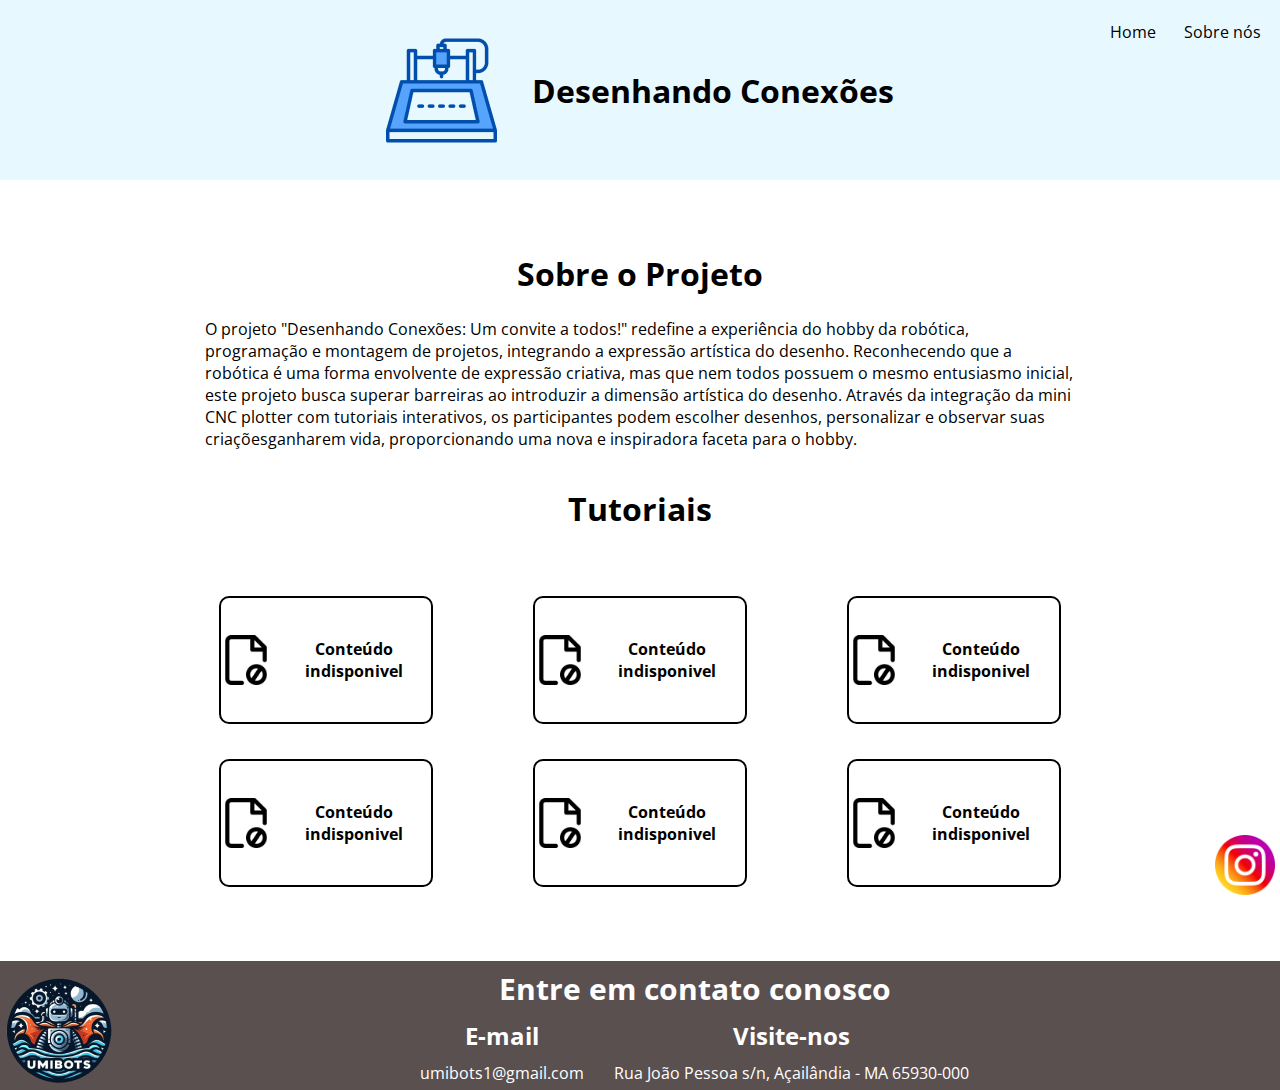
==== index.html @ aee0f186 "Colocando um icone do instagram no canto da tela" ====
<!DOCTYPE html>
<html lang="pt-br">
<head>
    <meta charset="UTF-8">
    <meta name="viewport" content="width=device-width, initial-scale=1.0">
    <title>Desenhando Conexões</title>
    <link rel="stylesheet" href="assents/css/style.css">

    <link rel="preconnect" href="https://fonts.googleapis.com">
    <link rel="preconnect" href="https://fonts.gstatic.com" crossorigin>
    <link href="https://fonts.googleapis.com/css2?family=Open+Sans:ital,wght@0,300..800;1,300..800&display=swap" rel="stylesheet">

</head>
<body>
    <nav>
        <div>
            <img src="assents/img/Cnc logo 1.png" alt="Desenho de uma Cnc">
            <h1>Desenhando Conexões</h1>
        </div>

        <ul>
            <li><a href="#">Home</a></li>
            <li><a href="about.html" target="_blank">Sobre nós</a></li>
        </ul>
    </nav>
    <main>
        <section id="sobre_projeto">
            <h1>Sobre o Projeto</h1>
            <p>
                O projeto "Desenhando Conexões: Um convite a todos!"
                 redefine a experiência do hobby da robótica, programação e montagem de projetos, 
                 integrando a expressão artística do desenho. Reconhecendo que a robótica é uma forma 
                 envolvente de expressão criativa, mas que nem todos possuem o mesmo entusiasmo inicial, 
                 este projeto busca superar barreiras ao introduzir a dimensão artística do desenho. 
                 Através da integração da mini CNC plotter com tutoriais interativos, os participantes 
                 podem escolher desenhos, personalizar e observar suas criaçõesganharem vida, 
                 proporcionando uma nova e inspiradora faceta para o hobby. 
            </p>
        </section>

        <section id="tutoriais">
            <h1>Tutoriais</h1>

            <div id="videos">
                <div class="video_tutoriais">
                    <img src="assents/img/disable.png" alt="Icone de indisponível"> 
                    <p>Conteúdo indisponivel</p>
                </div>
                <div class="video_tutoriais">
                    <img src="assents/img/disable.png" alt="Icone de indisponível"> 
                    <p>Conteúdo indisponivel</p>
                </div>
                <div class="video_tutoriais">
                    <img src="assents/img/disable.png" alt="Icone de indisponível"> 
                    <p>Conteúdo indisponivel</p>
                </div>
                <div class="video_tutoriais">
                    <img src="assents/img/disable.png" alt="Icone de indisponível"> 
                    <p>Conteúdo indisponivel</p>
                </div>
                <div class="video_tutoriais">
                    <img src="assents/img/disable.png" alt="Icone de indisponível"> 
                    <p>Conteúdo indisponivel</p>
                </div>
                <div class="video_tutoriais">
                    <img src="assents/img/disable.png" alt="Icone de indisponível"> 
                    <p>Conteúdo indisponivel</p>
                </div>
            </div>
        </section>
    </main>
    <footer>
        <img src="assents/img/Logo umibots.png" alt="Logo da Umibots">

        <div id="contato">
            <h1>Entre em contato conosco</h1>

                <section>
                    <div>
                        <h2>E-mail</h2>
                        <p><a href="mailto:umibots1@gmail.com">umibots1@gmail.com</a></p>
                    </div>

                    <div>
                        <h2>Visite-nos</h2>
                        <p>Rua João Pessoa s/n, Açailândia - MA 65930-000</p>
                    </div>
                </section>
        </div>
        <div></div><!--Div vazia para centralizar a div contato no centro-->
        
    </footer>
    <a href="http://instagram.com/umibots" target="_blank"><img src="assents/img/social.png" alt="Icone do instagram" id="instagram"></a>
</body>
</html>
---- assents/css/style.css ----
*{
    font-family: "Open Sans", sans-serif;
    padding: 0;
    margin: 0;
}


nav {
    display: flex;
    background-color: #E7F8FF;
    min-height: 20vh;
    margin-bottom: 72px;
}

nav div{
    display: flex;
    gap: 35px;
    align-items: center;
    margin: auto;
}

nav ul{
    list-style: none;
    display: flex;
    gap: 28px;
    position: absolute;
    top: 21px;
    right: 19px;
    text-align: center;
}

nav a{
    text-decoration: none;
    color: #000000;
    cursor: pointer;
    transition: all .3s;
}

nav a:hover{
    font-weight: 700;
}

main{
    max-width: 870px;
    min-width: 200px;
    display: flex;
    flex-direction: column;
    gap: 37px;
    margin: auto;
    margin-bottom: 74px;
}

#sobre_projeto{
    display: flex;
    flex-direction: column;
    gap: 23px;
}

#sobre_projeto h1{
    text-align: center;
}

#tutoriais{
    text-align: center;
    display: flex;
    flex-direction: column;
    gap: 66px;
}

#videos div{
    width: 210px;
    height: 124px;
    background-color: #ffffff;
    border-radius: 10px;
    display: flex;
    gap: 5px;
    align-items: center;
    justify-content: center;
    border: 2px solid #000000;
    cursor: pointer;
    font-weight: bold;
}


#videos div img{
    width: 50px;
    height: 50px;
}

#videos{
    display: grid;
    grid-template-columns: repeat(3, 1fr);
    grid-template-rows: repeat(2, 1fr);
    row-gap: 35px;
    column-gap: 71px;
    justify-items: center;
}

footer{
    background-color: #5B5050;
    color: #ffffff;
    display: flex;
    justify-content:  space-between;
    align-items: center;
}

footer img {
    position: relative;
    left: 5px;
}

#contato {
    display: flex;
    flex-direction: column;
    gap: 10px;
    justify-content: center;
    align-items: center;
    margin: 0 auto;
}

#contato h1{
    font-size: 30px;
}

#contato section{
    display: flex;
    align-items: center;
    justify-content: center;
    gap: 30px;
    margin: 0 auto;
}

#contato section div{
    display: flex;
    flex-direction: column;
    gap: 10px;
    align-items: center;
    margin: 0 auto;
}

#contato a{
    color: #ffffff;
    text-decoration: none;
}

#contato a:hover{
    text-decoration: underline;
}

#instagram{
    position: fixed;
    bottom: 5px;
    right: 5px;
    width: 60px;
}
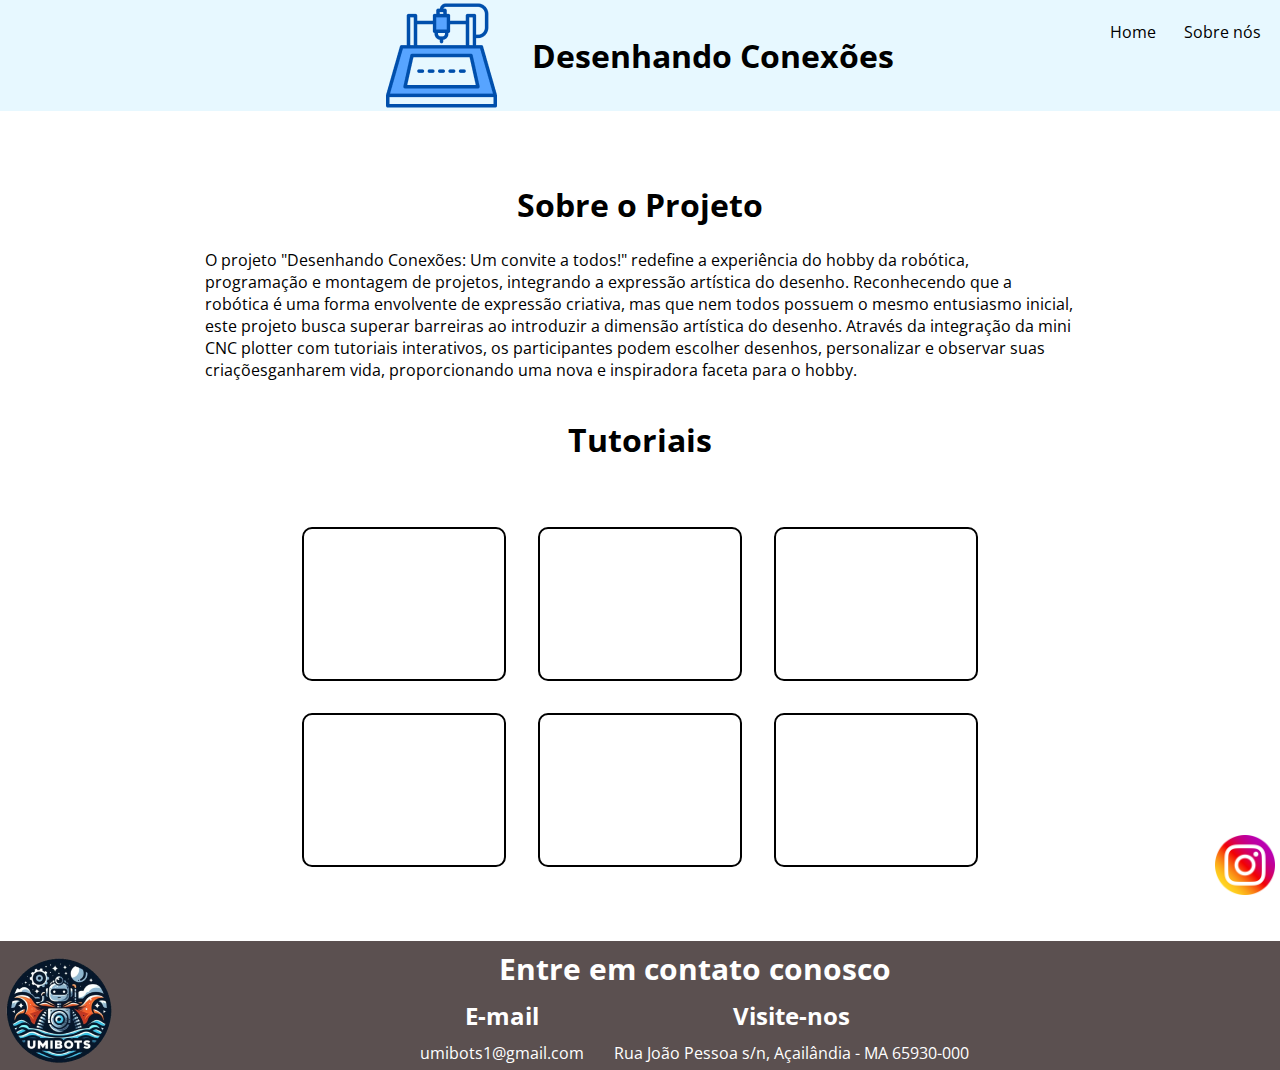
==== commit 5995f7c3: "Colocando o video teste no lugar das divs e estilizando o poput" ====
--- a/index.html
+++ b/index.html
@@ -4,6 +4,7 @@
     <meta charset="UTF-8">
     <meta name="viewport" content="width=device-width, initial-scale=1.0">
     <title>Desenhando Conexões</title>
+    <link rel="shortcut icon" href="assents/img/milling-machine.png" type="image/x-icon">
     <link rel="stylesheet" href="assents/css/style.css">
 
     <link rel="preconnect" href="https://fonts.googleapis.com">
@@ -12,6 +13,10 @@
 
 </head>
 <body>
+    <div class="poput">
+        <span>&times;</span>
+        <video src="assents/scr/video temporario.mp4" disableRemotePlayback autoplay controls></video>
+    </div>
     <nav>
         <div>
             <img src="assents/img/Cnc logo 1.png" alt="Desenho de uma Cnc">
@@ -42,30 +47,12 @@
             <h1>Tutoriais</h1>
 
             <div id="videos">
-                <div class="video_tutoriais">
-                    <img src="assents/img/disable.png" alt="Icone de indisponível"> 
-                    <p>Conteúdo indisponivel</p>
-                </div>
-                <div class="video_tutoriais">
-                    <img src="assents/img/disable.png" alt="Icone de indisponível"> 
-                    <p>Conteúdo indisponivel</p>
-                </div>
-                <div class="video_tutoriais">
-                    <img src="assents/img/disable.png" alt="Icone de indisponível"> 
-                    <p>Conteúdo indisponivel</p>
-                </div>
-                <div class="video_tutoriais">
-                    <img src="assents/img/disable.png" alt="Icone de indisponível"> 
-                    <p>Conteúdo indisponivel</p>
-                </div>
-                <div class="video_tutoriais">
-                    <img src="assents/img/disable.png" alt="Icone de indisponível"> 
-                    <p>Conteúdo indisponivel</p>
-                </div>
-                <div class="video_tutoriais">
-                    <img src="assents/img/disable.png" alt="Icone de indisponível"> 
-                    <p>Conteúdo indisponivel</p>
-                </div>
+                <video class="video_tutoriais" src="assents/scr/video temporario.mp4" disableRemotePlayback muted></video>
+                <video class="video_tutoriais" src="assents/scr/video temporario.mp4" disableRemotePlayback muted></video>
+                <video class="video_tutoriais" src="assents/scr/video temporario.mp4" disableRemotePlayback muted></video>
+                <video class="video_tutoriais" src="assents/scr/video temporario.mp4" disableRemotePlayback muted></video>
+                <video class="video_tutoriais" src="assents/scr/video temporario.mp4" disableRemotePlayback muted></video>
+                <video class="video_tutoriais" src="assents/scr/video temporario.mp4" disableRemotePlayback muted></video>
             </div>
         </section>
     </main>
--- a/assents/css/style.css
+++ b/assents/css/style.css
@@ -8,8 +8,10 @@
 nav {
     display: flex;
     background-color: #E7F8FF;
-    min-height: 20vh;
+    height: 20%;
+    width: 100%;
     margin-bottom: 72px;
+    font-size: 1rem;
 }
 
 nav div{
@@ -42,12 +44,13 @@
 
 main{
     max-width: 870px;
-    min-width: 200px;
+    width: 100%;
     display: flex;
     flex-direction: column;
     gap: 37px;
     margin: auto;
     margin-bottom: 74px;
+    font-size: 1rem;
 }
 
 #sobre_projeto{
@@ -67,36 +70,56 @@
     gap: 66px;
 }
 
-#videos div{
-    width: 210px;
-    height: 124px;
+#videos{
+    display: flex;
+    flex-wrap: wrap;
+    gap: 2rem;
+    align-items: center;
+    justify-content: center;
+}
+
+#videos .video_tutoriais{
+    width: 200px;
     background-color: #ffffff;
     border-radius: 10px;
-    display: flex;
-    gap: 5px;
-    align-items: center;
-    justify-content: center;
     border: 2px solid #000000;
     cursor: pointer;
+}
+
+.poput{
+    position: fixed;
+    top: 0;
+    left: 0;
+    z-index: 100;
+    background-color: rgba(0, 0, 0, 8);
+    height: 100%;
+    width: 100%;
+    display: none;
+}
+
+.poput video{
+    position: absolute;
+    top: 50%;
+    left: 50%;
+    transform: translate(-50%,-50%);
+    width: 750px;
+    border-radius: 5px;
+    border: 3px solid #fff;
+    object-fit: cover;
+}
+
+.poput span{
+    position: absolute;
+    top: 5px;
+    right: 20px;
+    font-size: 50px;
+    color: #fff;
     font-weight: bold;
-}
-
-
-#videos div img{
-    width: 50px;
-    height: 50px;
-}
-
-#videos{
-    display: grid;
-    grid-template-columns: repeat(3, 1fr);
-    grid-template-rows: repeat(2, 1fr);
-    row-gap: 35px;
-    column-gap: 71px;
-    justify-items: center;
+    z-index: 100;
 }
 
 footer{
+    font-size: 1rem;
     background-color: #5B5050;
     color: #ffffff;
     display: flex;
@@ -116,6 +139,7 @@
     justify-content: center;
     align-items: center;
     margin: 0 auto;
+    font-size: 1rem;
 }
 
 #contato h1{
@@ -152,4 +176,119 @@
     bottom: 5px;
     right: 5px;
     width: 60px;
+}
+
+
+
+@media (max-width:900px){
+    main p{
+        max-width: 700px;
+        margin: auto;
+    }
+    
+}
+
+@media (max-width:805px){
+    #tutoriais{
+        gap: 55px;
+    }
+
+    #instagram{
+        width: 40px;
+    }
+    
+}
+
+@media (max-width: 750px){
+    nav {
+        display: flex;
+        flex-direction: column-reverse;
+        align-items: center;
+        gap: 30px;
+        background-color: #E7F8FF;
+        height: 20%;
+        width: 100%;
+        margin-bottom: 72px;
+    }
+
+    nav ul{
+        list-style: none;
+        display: flex;
+        gap: 28px;
+        position: relative;
+        text-align: center;
+    }
+
+    main p{
+        max-width: 500px;
+        margin: auto;
+    }
+
+    .poput video{
+        width: 95%;
+    }
+
+    #contato section{
+        display: flex;
+        flex-direction: column;
+        align-items: center;
+        justify-content: center;
+        gap: 30px;
+        margin: 0 auto;
+    }
+}
+
+@media (max-width: 520px){
+    body p,a{
+        font-size: 14px;
+    }
+
+    body h1{
+        font-size: 27px;
+    }
+
+    main p{
+        max-width: 400px;
+        margin: auto;
+    }
+
+    footer{
+        flex-direction: column;
+    }
+
+    #instagram{
+        width: 40px;
+        bottom: 5%;
+    }
+}
+
+@media (max-width: 440px){
+    body{
+        font-size: 14px;
+    }
+
+    body h1{
+        font-size: 20px;
+    }
+
+    nav div{
+        flex-direction: column;
+    }
+
+    nav{
+        justify-content: center;
+        gap: 40px;
+    }
+
+    main p{
+        max-width: 300px;
+    }
+
+    #videos .video_tutoriais{
+        width: 90%;
+    }
+
+    #contato h1,h2{
+        font-size: 20px;
+    }
 }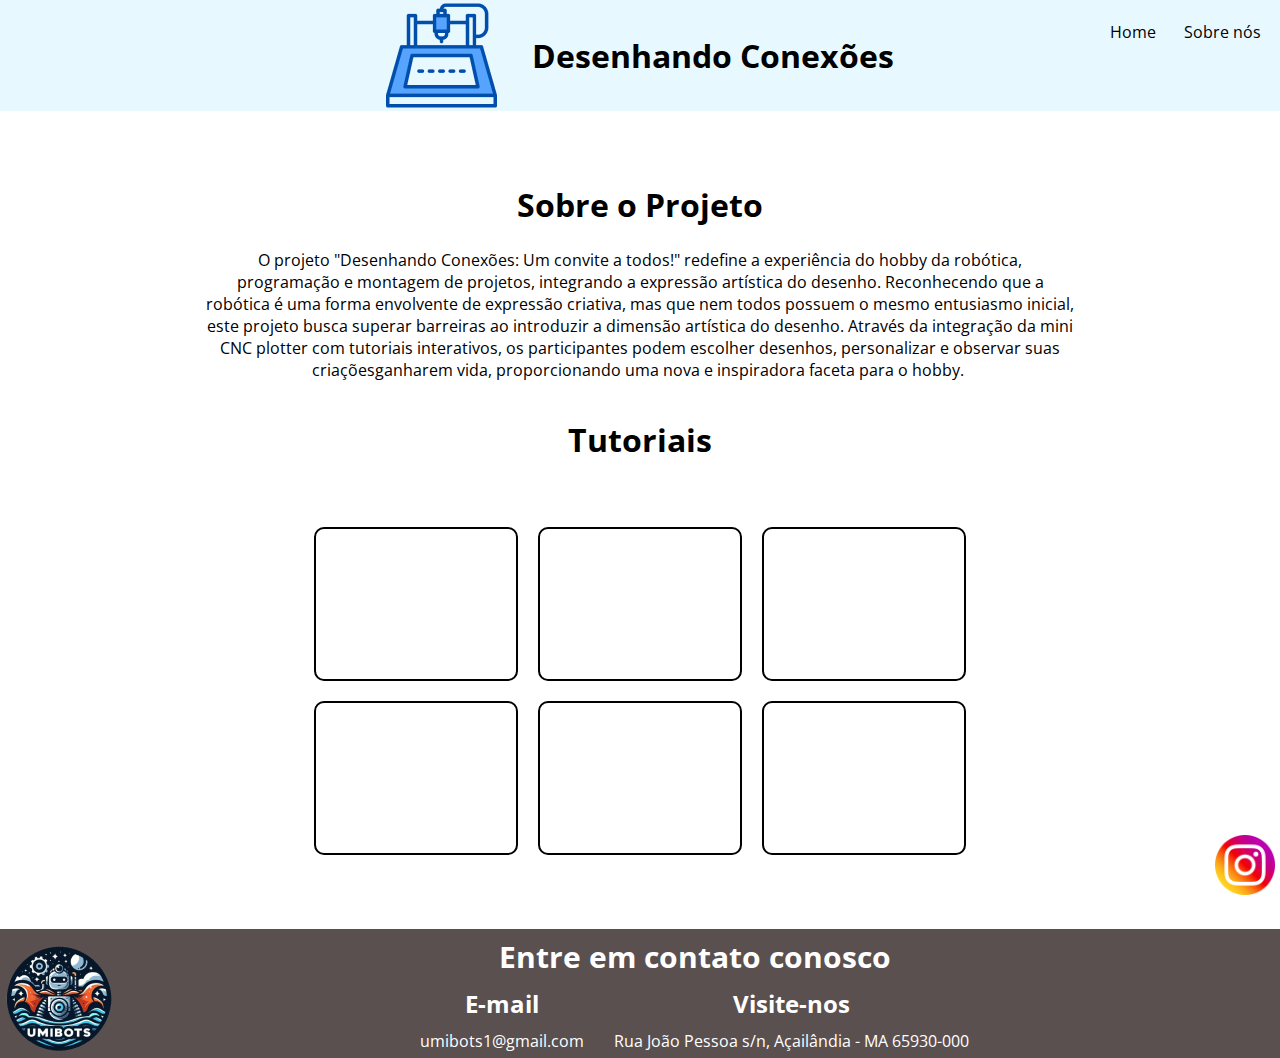
==== commit 34da477d: "use ES6 modules and refactor code" ====
--- a/index.html
+++ b/index.html
@@ -10,73 +10,80 @@
     <link rel="preconnect" href="https://fonts.googleapis.com">
     <link rel="preconnect" href="https://fonts.gstatic.com" crossorigin>
     <link href="https://fonts.googleapis.com/css2?family=Open+Sans:ital,wght@0,300..800;1,300..800&display=swap" rel="stylesheet">
-
+    
+    <script type="module" src="assents/js/main.js"></script>
 </head>
 <body>
-    <div class="poput">
-        <span>&times;</span>
-        <video src="assents/scr/video temporario.mp4" disableRemotePlayback autoplay controls></video>
+    <div id="loading">
+        <h1>Carregando...</h1>
     </div>
-    <nav>
-        <div>
-            <img src="assents/img/Cnc logo 1.png" alt="Desenho de uma Cnc">
-            <h1>Desenhando Conexões</h1>
+    <div id="conteudo">
+        <div class="poput">
+            <span>&times;</span>
+            <video src="assents/scr/video temporario.mp4" disableRemotePlayback autoplay controls></video>
         </div>
-
-        <ul>
-            <li><a href="#">Home</a></li>
-            <li><a href="about.html" target="_blank">Sobre nós</a></li>
-        </ul>
-    </nav>
-    <main>
-        <section id="sobre_projeto">
-            <h1>Sobre o Projeto</h1>
-            <p>
-                O projeto "Desenhando Conexões: Um convite a todos!"
-                 redefine a experiência do hobby da robótica, programação e montagem de projetos, 
-                 integrando a expressão artística do desenho. Reconhecendo que a robótica é uma forma 
-                 envolvente de expressão criativa, mas que nem todos possuem o mesmo entusiasmo inicial, 
-                 este projeto busca superar barreiras ao introduzir a dimensão artística do desenho. 
-                 Através da integração da mini CNC plotter com tutoriais interativos, os participantes 
-                 podem escolher desenhos, personalizar e observar suas criaçõesganharem vida, 
-                 proporcionando uma nova e inspiradora faceta para o hobby. 
-            </p>
-        </section>
-
-        <section id="tutoriais">
-            <h1>Tutoriais</h1>
-
-            <div id="videos">
-                <video class="video_tutoriais" src="assents/scr/video temporario.mp4" disableRemotePlayback muted></video>
-                <video class="video_tutoriais" src="assents/scr/video temporario.mp4" disableRemotePlayback muted></video>
-                <video class="video_tutoriais" src="assents/scr/video temporario.mp4" disableRemotePlayback muted></video>
-                <video class="video_tutoriais" src="assents/scr/video temporario.mp4" disableRemotePlayback muted></video>
-                <video class="video_tutoriais" src="assents/scr/video temporario.mp4" disableRemotePlayback muted></video>
-                <video class="video_tutoriais" src="assents/scr/video temporario.mp4" disableRemotePlayback muted></video>
+    
+        <nav>
+            <div>
+                <img src="assents/img/Cnc logo 1.png" alt="Desenho de uma Cnc">
+                <h1>Desenhando Conexões</h1>
             </div>
-        </section>
-    </main>
-    <footer>
-        <img src="assents/img/Logo umibots.png" alt="Logo da Umibots">
-
-        <div id="contato">
-            <h1>Entre em contato conosco</h1>
-
-                <section>
-                    <div>
-                        <h2>E-mail</h2>
-                        <p><a href="mailto:umibots1@gmail.com">umibots1@gmail.com</a></p>
-                    </div>
-
-                    <div>
-                        <h2>Visite-nos</h2>
-                        <p>Rua João Pessoa s/n, Açailândia - MA 65930-000</p>
-                    </div>
-                </section>
-        </div>
-        <div></div><!--Div vazia para centralizar a div contato no centro-->
-        
-    </footer>
-    <a href="http://instagram.com/umibots" target="_blank"><img src="assents/img/social.png" alt="Icone do instagram" id="instagram"></a>
+    
+            <ul>
+                <li><a href="#">Home</a></li>
+                <li><a href="about.html" target="_blank">Sobre nós</a></li>
+            </ul>
+        </nav>
+        <main>
+            <section id="sobre_projeto">
+                <h1>Sobre o Projeto</h1>
+                <p>
+                    O projeto "Desenhando Conexões: Um convite a todos!"
+                     redefine a experiência do hobby da robótica, programação e montagem de projetos, 
+                     integrando a expressão artística do desenho. Reconhecendo que a robótica é uma forma 
+                     envolvente de expressão criativa, mas que nem todos possuem o mesmo entusiasmo inicial, 
+                     este projeto busca superar barreiras ao introduzir a dimensão artística do desenho. 
+                     Através da integração da mini CNC plotter com tutoriais interativos, os participantes 
+                     podem escolher desenhos, personalizar e observar suas criaçõesganharem vida, 
+                     proporcionando uma nova e inspiradora faceta para o hobby. 
+                </p>
+            </section>
+    
+            <section id="tutoriais">
+                <h1>Tutoriais</h1>
+    
+                <div id="videos">
+                    <video class="video_tutoriais" src="assents/scr/video temporario.mp4" disableRemotePlayback muted></video>
+                    <video class="video_tutoriais" src="assents/scr/video temporario.mp4" disableRemotePlayback muted></video>
+                    <video class="video_tutoriais" src="assents/scr/video temporario.mp4" disableRemotePlayback muted></video>
+                    <video class="video_tutoriais" src="assents/scr/video temporario.mp4" disableRemotePlayback muted></video>
+                    <video class="video_tutoriais" src="assents/scr/video temporario.mp4" disableRemotePlayback muted></video>
+                    <video class="video_tutoriais" src="assents/scr/video temporario.mp4" disableRemotePlayback muted></video>
+                </div>
+            </section>
+        </main>
+        <footer>
+            <img src="assents/img/Logo umibots.png" alt="Logo da Umibots">
+    
+            <div id="contato">
+                <h1>Entre em contato conosco</h1>
+    
+                    <section>
+                        <div>
+                            <h2>E-mail</h2>
+                            <p><a href="mailto:umibots1@gmail.com">umibots1@gmail.com</a></p>
+                        </div>
+    
+                        <div>
+                            <h2>Visite-nos</h2>
+                            <p>Rua João Pessoa s/n, Açailândia - MA 65930-000</p>
+                        </div>
+                    </section>
+            </div>
+            <div></div><!--Div vazia para centralizar a div contato no centro-->
+            
+        </footer>
+        <a href="http://instagram.com/umibots" target="_blank"><img src="assents/img/social.png" alt="Icone do instagram" id="instagram"></a>
+    </div>
 </body>
 </html>--- a/assents/css/style.css
+++ b/assents/css/style.css
@@ -2,6 +2,34 @@
     font-family: "Open Sans", sans-serif;
     padding: 0;
     margin: 0;
+} 
+
+html{
+    width: 100%;
+    height: 100%;
+    font-size: 62.5%;
+}
+
+body{
+    width: 100%;
+    height: 100%;
+}
+
+#loading {
+    width: 100%;
+    height: 100%;
+    background-color: #94949410;
+    display: flex;
+    justify-content: center;
+    align-items: center;
+    font-weight: bold;
+    font-size: 3.0rem;
+    color: #000000;
+    position: fixed;
+}
+
+#conteudo{
+    display: none;
 }
 
 
@@ -11,7 +39,11 @@
     height: 20%;
     width: 100%;
     margin-bottom: 72px;
-    font-size: 1rem;
+    font-size: 1.6rem;
+}
+
+nav h1{
+    text-align: center;
 }
 
 nav div{
@@ -50,7 +82,8 @@
     gap: 37px;
     margin: auto;
     margin-bottom: 74px;
-    font-size: 1rem;
+    font-size: 1.6rem;
+    text-align: center;
 }
 
 #sobre_projeto{
@@ -84,6 +117,13 @@
     border-radius: 10px;
     border: 2px solid #000000;
     cursor: pointer;
+    overflow: hidden;
+    transition: .4s;
+}
+
+#videos .video_tutoriais:hover{
+    transform: scale(1.2);
+    border-color: #71b3da;
 }
 
 .poput{
@@ -112,19 +152,21 @@
     position: absolute;
     top: 5px;
     right: 20px;
-    font-size: 50px;
+    font-size: 5.0rem;
     color: #fff;
     font-weight: bold;
     z-index: 100;
+    cursor: pointer;
 }
 
 footer{
-    font-size: 1rem;
+    font-size: 1.6rem;
     background-color: #5B5050;
     color: #ffffff;
     display: flex;
     justify-content:  space-between;
     align-items: center;
+    text-align: center;
 }
 
 footer img {
@@ -139,11 +181,11 @@
     justify-content: center;
     align-items: center;
     margin: 0 auto;
-    font-size: 1rem;
+    font-size: 1.6rem;
 }
 
 #contato h1{
-    font-size: 30px;
+    font-size: 3.0rem;
 }
 
 #contato section{
@@ -239,13 +281,6 @@
 }
 
 @media (max-width: 520px){
-    body p,a{
-        font-size: 14px;
-    }
-
-    body h1{
-        font-size: 27px;
-    }
 
     main p{
         max-width: 400px;
@@ -263,13 +298,6 @@
 }
 
 @media (max-width: 440px){
-    body{
-        font-size: 14px;
-    }
-
-    body h1{
-        font-size: 20px;
-    }
 
     nav div{
         flex-direction: column;
@@ -287,8 +315,4 @@
     #videos .video_tutoriais{
         width: 90%;
     }
-
-    #contato h1,h2{
-        font-size: 20px;
-    }
 }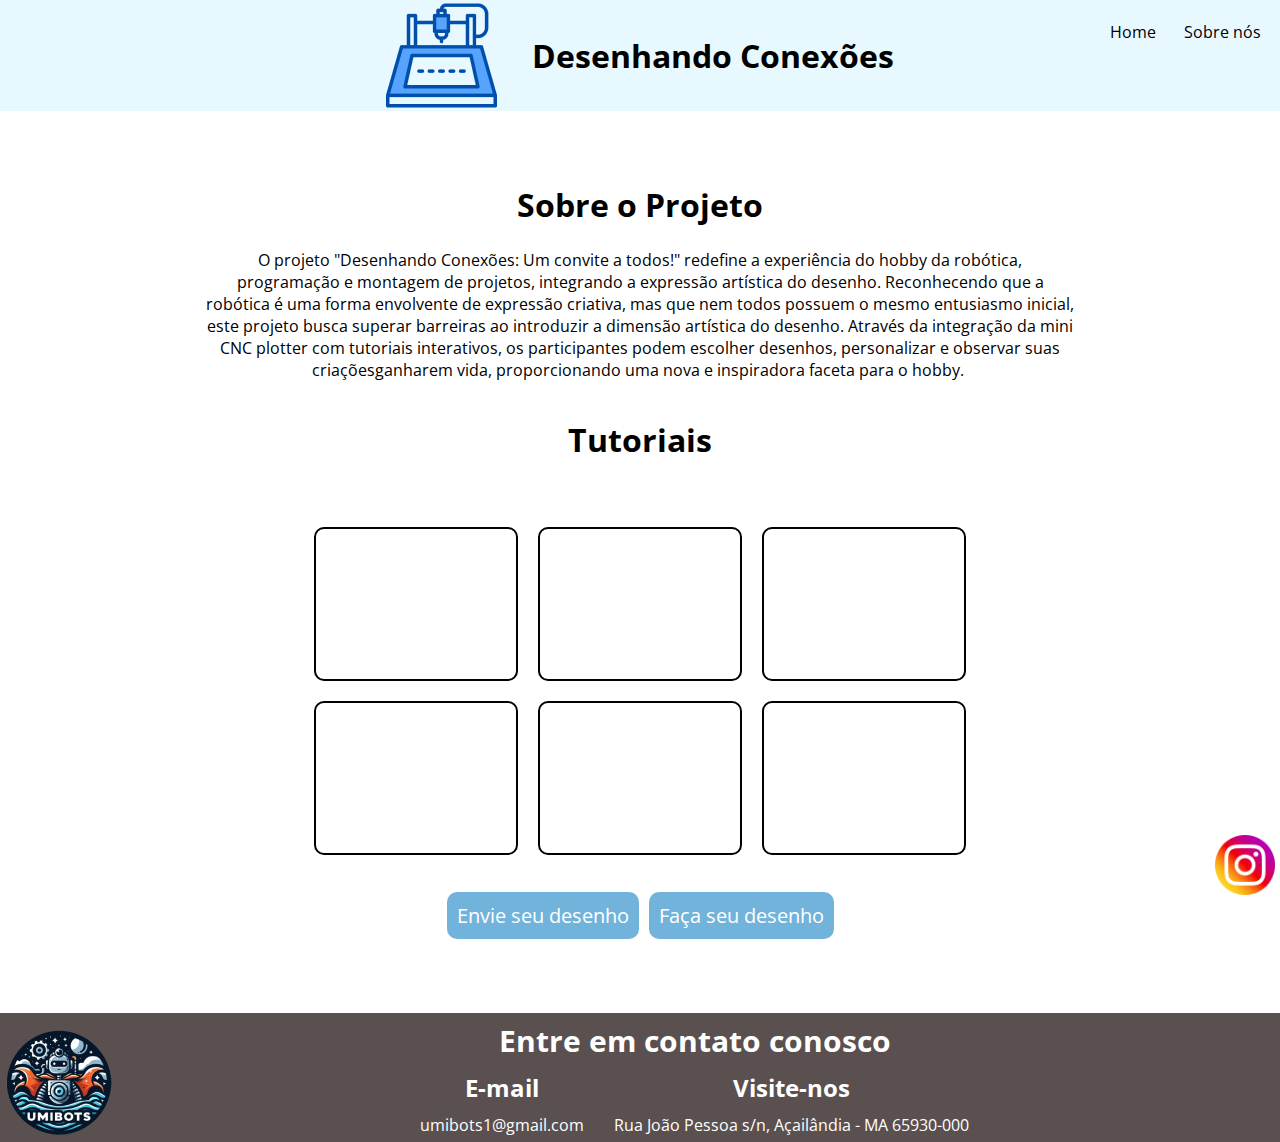
==== commit 0b7c2524: "Update links" ====
--- a/index.html
+++ b/index.html
@@ -61,6 +61,11 @@
                     <video class="video_tutoriais" src="assents/scr/video temporario.mp4" disableRemotePlayback muted></video>
                 </div>
             </section>
+
+            <div id="links">
+                <button>Envie seu desenho</button>
+                <button>Faça seu desenho</button>
+            </div>
         </main>
         <footer>
             <img src="assents/img/Logo umibots.png" alt="Logo da Umibots">
--- a/assents/css/style.css
+++ b/assents/css/style.css
@@ -220,7 +220,21 @@
     width: 60px;
 }
 
-
+#links {
+    display: flex;
+    gap: 1rem;
+    flex-wrap: wrap;
+    margin: 0 auto;
+}
+
+#links button {
+    border: none;
+    padding: 1rem;
+    background-color: #71b3da;
+    border-radius: 1rem;
+    color: #fff;
+    font-size: 2rem;
+}
 
 @media (max-width:900px){
     main p{
